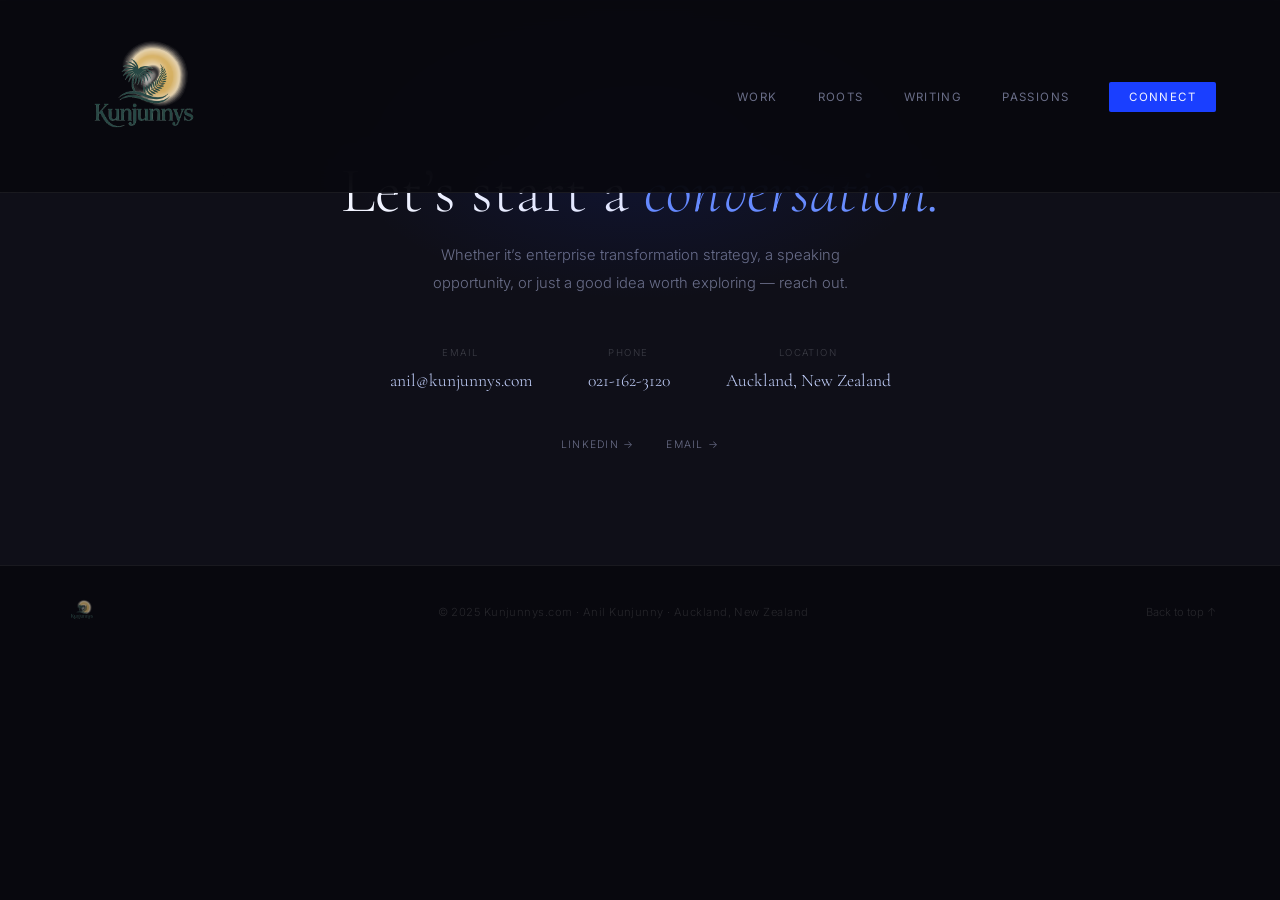
==== connect.html @ cff29f94 "feat: rebuild as V2 multi-page static site Split the single-file index.html into separate pages (Hom" ====
<!DOCTYPE html>
<html lang="en">
<head>
  <meta charset="UTF-8"/>
  <meta name="viewport" content="width=device-width,initial-scale=1.0"/>
  <title>Connect — Anil Kunjunny, Enterprise Transformation Architect</title>
  <link href="https://fonts.googleapis.com/css2?family=Cormorant+Garamond:ital,wght@0,300;0,400;0,600;1,300;1,400&family=Inter:wght@300;400;500;600&display=swap" rel="stylesheet"/>
  <link rel="stylesheet" href="css/style.css"/>
</head>
<body>

<nav>
  <a href="index.html" class="nav-logo"><img src="images/logo.png" alt="Kunjunnys logo"/></a>
  <ul class="nav-links">
    <li><a href="work.html">Work</a></li>
    <li><a href="roots.html">Roots</a></li>
    <li><a href="writing.html">Writing</a></li>
    <li><a href="passions.html">Passions</a></li>
    <li><a href="connect.html" class="nav-cta">Connect</a></li>
  </ul>
</nav>

<section id="connect" class="page-top">
  <p class="connect-eyebrow">Get in touch</p>
  <h2 class="connect-title">Let&rsquo;s start a <em>conversation.</em></h2>
  <p class="connect-sub">Whether it&rsquo;s enterprise transformation strategy, a speaking opportunity, or just a good idea worth exploring &mdash; reach out.</p>
  <div class="connect-details">
    <div class="connect-detail"><div class="connect-detail-label">Email</div><div class="connect-detail-value"><a href="mailto:anil@kunjunnys.com">anil@kunjunnys.com</a></div></div>
    <div class="connect-detail"><div class="connect-detail-label">Phone</div><div class="connect-detail-value"><a href="tel:02116233120">021-162-3120</a></div></div>
    <div class="connect-detail"><div class="connect-detail-label">Location</div><div class="connect-detail-value">Auckland, New Zealand</div></div>
  </div>
  <div class="connect-socials">
    <a href="https://linkedin.com/in/kunjunny" class="connect-social-link" target="_blank">LinkedIn &rarr;</a>
    <a href="mailto:anil@kunjunnys.com" class="connect-social-link">Email &rarr;</a>
  </div>
</section>

<footer>
  <img src="images/logo.png" alt="Kunjunnys logo"/>
  <p>&copy; 2025 Kunjunnys.com &middot; Anil Kunjunny &middot; Auckland, New Zealand</p>
  <a href="#">Back to top &uarr;</a>
</footer>

<script src="js/main.js"></script>
</body>
</html>
---- css/style.css ----
*,*::before,*::after{box-sizing:border-box;margin:0;padding:0}
    :root{
      --black:#08080E;
      --black-mid:#0F0F18;
      --black-card:#141420;
      --black-hover:#1A1A28;
      --blue:#1A3FFF;
      --blue-mid:#2D5BFF;
      --blue-soft:#6B8FFF;
      --blue-pale:#C5D3FF;
      --blue-glow:rgba(26,63,255,0.12);
      --white:#F2F4FF;
      --muted:#6A6E88;
      --line:rgba(255,255,255,0.07);
    }
    html{scroll-behavior:smooth}
    body{background:var(--black);color:var(--white);font-family:'Inter',sans-serif;font-weight:300;line-height:1.7;overflow-x:hidden}

    /* NAV */
    nav{position:fixed;top:0;left:0;right:0;z-index:100;display:flex;justify-content:space-between;align-items:center;padding:1rem 4rem;background:rgba(8,8,14,0.93);backdrop-filter:blur(20px);border-bottom:1px solid var(--line);opacity:0;animation:fadeDown .8s ease .2s forwards}
    .nav-logo img{width:160px;height:auto;display:block;opacity:1}
    .nav-links{display:flex;gap:2.5rem;list-style:none;align-items:center}
    .nav-links a{font-size:.72rem;font-weight:400;letter-spacing:.12em;text-transform:uppercase;color:var(--muted);text-decoration:none;transition:color .2s}
    .nav-links a:hover{color:var(--blue-soft)}
    .nav-cta{background:var(--blue)!important;color:var(--white)!important;padding:.5rem 1.25rem;border-radius:2px}
    .nav-cta:hover{background:var(--blue-mid)!important}

    /* HERO */
    .hero{min-height:100vh;display:grid;grid-template-columns:1.1fr .9fr;padding-top:192px}
    .hero-left{display:flex;flex-direction:column;justify-content:center;padding:6rem 4rem;opacity:0;animation:fadeUp 1s ease .5s forwards}
    .hero-eyebrow{font-size:.7rem;letter-spacing:.22em;text-transform:uppercase;color:var(--blue-soft);margin-bottom:1.5rem;display:flex;align-items:center;gap:.75rem}
    .hero-eyebrow::before{content:'';display:block;width:2rem;height:1px;background:var(--blue)}
    .hero-title{font-family:'Cormorant Garamond',serif;font-size:clamp(3.2rem,6vw,5.5rem);font-weight:300;line-height:1.06;color:var(--white);margin-bottom:1.5rem}
    .hero-title em{font-style:italic;color:var(--blue-soft)}
    .hero-subtitle{font-size:1rem;color:var(--muted);max-width:460px;line-height:1.85;margin-bottom:.75rem}
    .hero-role{font-size:.72rem;font-weight:500;letter-spacing:.1em;color:var(--blue-pale);margin-bottom:2.75rem;text-transform:uppercase;opacity:.7}
    .hero-actions{display:flex;gap:1rem;flex-wrap:wrap}
    .btn-primary{display:inline-flex;align-items:center;gap:.6rem;background:var(--blue);color:var(--white);text-decoration:none;padding:.9rem 1.75rem;font-size:.75rem;letter-spacing:.1em;text-transform:uppercase;font-weight:500;border-radius:2px;transition:background .2s,transform .2s,box-shadow .2s}
    .btn-primary:hover{background:var(--blue-mid);transform:translateY(-2px);box-shadow:0 8px 24px rgba(26,63,255,.35)}
    .btn-secondary{display:inline-flex;align-items:center;gap:.6rem;border:1px solid rgba(255,255,255,.1);color:var(--muted);text-decoration:none;padding:.9rem 1.75rem;font-size:.75rem;letter-spacing:.1em;text-transform:uppercase;border-radius:2px;transition:border-color .2s,color .2s}
    .btn-secondary:hover{border-color:var(--blue-soft);color:var(--blue-soft)}
    .btn-arrow{transition:transform .2s}
    .btn-primary:hover .btn-arrow,.btn-secondary:hover .btn-arrow{transform:translateX(4px)}

    .hero-right{position:relative;background:var(--black-mid);border-left:1px solid var(--line);overflow:hidden;opacity:0;animation:fadeIn 1.2s ease .7s forwards}
    .hero-bg-glow{position:absolute;inset:0;background:radial-gradient(ellipse at 35% 30%,rgba(26,63,255,.2) 0%,transparent 60%),radial-gradient(ellipse at 75% 75%,rgba(45,91,255,.1) 0%,transparent 55%)}
    .hero-grid-overlay{position:absolute;inset:0;background-image:linear-gradient(rgba(45,91,255,.05) 1px,transparent 1px),linear-gradient(90deg,rgba(45,91,255,.05) 1px,transparent 1px);background-size:48px 48px}
    .hero-tag{position:absolute;top:2rem;right:2rem;font-size:.62rem;letter-spacing:.15em;text-transform:uppercase;color:var(--blue-soft);border:1px solid rgba(26,63,255,.3);padding:.35rem .75rem;border-radius:2px;background:rgba(26,63,255,.08)}
    .hero-credentials{position:absolute;bottom:0;left:0;right:0;display:grid;grid-template-columns:1fr 1fr;gap:1px;background:var(--line)}
    .hero-cred{padding:1.5rem 1.75rem;background:var(--black-mid);transition:background .2s}
    .hero-cred:hover{background:var(--black-hover)}
    .hero-cred-num{font-family:'Cormorant Garamond',serif;font-size:2.2rem;font-weight:300;color:var(--blue-soft);line-height:1;margin-bottom:.3rem}
    .hero-cred-label{font-size:.62rem;letter-spacing:.1em;text-transform:uppercase;color:var(--muted)}

    /* ABOUT STRIP */
    .about-strip{background:var(--black-card);border-top:1px solid var(--line);border-bottom:1px solid var(--line);padding:2.5rem 4rem;display:flex;align-items:center;gap:3.5rem}
    .about-strip-logo{height:64px;opacity:1;flex-shrink:0}
    .about-strip-text{font-family:'Cormorant Garamond',serif;font-size:1.3rem;font-style:italic;font-weight:300;color:rgba(242,244,255,.55);line-height:1.5;flex:1}
    .about-strip-text strong{font-style:normal;color:var(--blue-pale);font-weight:400}
    .about-strip-tags{display:flex;flex-direction:column;gap:.4rem;flex-shrink:0}
    .about-strip-tag{font-size:.62rem;letter-spacing:.1em;text-transform:uppercase;color:rgba(255,255,255,.2);border-left:2px solid var(--blue);padding-left:.7rem}

    /* SECTION SHARED */
    section{padding:7rem 4rem}
    .page-top{padding-top:calc(192px + 7rem)}
    .section-header{display:flex;align-items:baseline;gap:1.5rem;margin-bottom:4rem}
    .section-num{font-family:'Cormorant Garamond',serif;font-size:.95rem;color:var(--blue);font-style:italic}
    .section-title{font-family:'Cormorant Garamond',serif;font-size:clamp(1.8rem,3.5vw,2.75rem);font-weight:300;color:var(--white)}
    .section-line{flex:1;height:1px;background:var(--line);margin-bottom:.3rem}

    /* WORK */
    #work{background:var(--black)}
    .work-intro{display:grid;grid-template-columns:1fr 1fr;gap:5rem;margin-bottom:4rem}
    .work-summary{font-size:1rem;color:var(--muted);line-height:1.9}
    .work-summary strong{color:var(--blue-pale);font-weight:500}
    .work-achievements{display:flex;flex-direction:column;gap:.75rem}
    .achievement{display:flex;gap:1.25rem;align-items:flex-start;padding:1rem 1.25rem;background:var(--black-card);border-left:2px solid var(--blue);border-radius:0 2px 2px 0;transition:border-color .2s,background .2s}
    .achievement:hover{background:var(--black-hover);border-color:var(--blue-soft)}
    .achievement-num{font-family:'Cormorant Garamond',serif;font-size:1.6rem;font-weight:600;color:var(--blue-soft);line-height:1;flex-shrink:0;min-width:3.5rem}
    .achievement-text{font-size:.83rem;color:var(--muted);line-height:1.6;padding-top:.2rem}
    .work-timeline{border-top:1px solid var(--line);padding-top:3rem}
    .timeline-title{font-size:.65rem;letter-spacing:.2em;text-transform:uppercase;color:var(--blue-soft);margin-bottom:2rem}
    .timeline-item{display:grid;grid-template-columns:180px 1fr;gap:2rem;padding:1.5rem 0;border-bottom:1px solid var(--line);align-items:start}
    .timeline-period{font-size:.72rem;color:var(--muted)}
    .timeline-period em{display:block;color:var(--blue-soft);font-style:normal;font-weight:500;font-size:.65rem;letter-spacing:.1em;text-transform:uppercase;margin-bottom:.25rem}
    .timeline-role{font-family:'Cormorant Garamond',serif;font-size:1.25rem;font-weight:400;color:var(--white);margin-bottom:.25rem}
    .timeline-org{font-size:.75rem;color:var(--muted)}

    /* SKILLS STRIP */
    .skills-strip{background:var(--black-card);border-top:1px solid var(--line);border-bottom:1px solid var(--line);padding:3rem 4rem}
    .skills-strip-label{font-size:.65rem;letter-spacing:.2em;text-transform:uppercase;color:var(--blue);margin-bottom:1.5rem}
    .skills-tags{display:flex;flex-wrap:wrap;gap:.6rem}
    .skill-tag{font-size:.7rem;letter-spacing:.06em;color:var(--muted);border:1px solid var(--line);padding:.35rem .85rem;border-radius:2px;transition:border-color .2s,color .2s,background .2s;cursor:default}
    .skill-tag:hover{border-color:var(--blue);color:var(--blue-pale);background:var(--blue-glow)}

    /* ROOTS */
    #roots{background:var(--black-mid);border-top:1px solid var(--line)}
    .roots-inner{display:grid;grid-template-columns:1fr 1fr;gap:5rem;align-items:start}
    .roots-logo-container{display:flex;justify-content:center;margin-bottom:2.5rem}
    .roots-logo{width:160px;opacity:1}
    .roots-story-label{font-size:.65rem;letter-spacing:.2em;text-transform:uppercase;color:var(--blue-soft);margin-bottom:1rem}
    .roots-headline{font-family:'Cormorant Garamond',serif;font-size:clamp(2rem,4vw,3rem);font-weight:300;line-height:1.15;color:var(--white);margin-bottom:1.5rem}
    .roots-headline em{font-style:italic;color:var(--blue-soft)}
    .roots-body{font-size:.93rem;color:var(--muted);line-height:1.9;margin-bottom:1.25rem}
    .roots-heritage-tags{display:flex;gap:.6rem;flex-wrap:wrap;margin-top:1.5rem}
    .heritage-tag{font-size:.65rem;letter-spacing:.1em;text-transform:uppercase;border:1px solid rgba(26,63,255,.25);color:var(--blue-pale);padding:.3rem .75rem;border-radius:2px;background:var(--blue-glow)}
    .roots-milestone{padding:1.75rem 0;border-bottom:1px solid var(--line);display:grid;grid-template-columns:72px 1fr;gap:1.5rem;align-items:start}
    .roots-milestone-year{font-family:'Cormorant Garamond',serif;font-size:1rem;font-style:italic;color:var(--blue)}
    .roots-milestone-title{font-family:'Cormorant Garamond',serif;font-size:1.15rem;font-weight:400;color:var(--white);margin-bottom:.3rem}
    .roots-milestone-desc{font-size:.8rem;color:var(--muted);line-height:1.65}

    /* WRITING */
    #writing{background:var(--black);border-top:1px solid var(--line)}
    .writing-grid{display:grid;grid-template-columns:1fr 1fr;gap:2.5rem}
    .writing-post{border-top:1px solid var(--line);padding-top:1.5rem;cursor:pointer;transition:border-color .2s}
    .writing-post:hover{border-color:var(--blue)}
    .writing-post-meta{display:flex;gap:.75rem;align-items:center;margin-bottom:.75rem}
    .writing-post-date{font-size:.65rem;letter-spacing:.1em;text-transform:uppercase;color:var(--muted)}
    .writing-post-tag{font-size:.6rem;letter-spacing:.1em;text-transform:uppercase;background:var(--blue-glow);color:var(--blue-soft);border:1px solid rgba(26,63,255,.2);padding:.18rem .6rem;border-radius:2px}
    .writing-post-title{font-family:'Cormorant Garamond',serif;font-size:1.4rem;font-weight:400;color:var(--white);line-height:1.3;margin-bottom:.75rem;transition:color .2s}
    .writing-post:hover .writing-post-title{color:var(--blue-soft)}
    .writing-post-excerpt{font-size:.85rem;color:var(--muted);line-height:1.75}

    /* PASSIONS */
    #passions{background:var(--black-card);border-top:1px solid var(--line)}
    .passions-grid{display:grid;grid-template-columns:repeat(4,1fr);gap:1px;background:var(--line)}
    .passion-item{background:var(--black-card);padding:2.5rem 2rem;text-align:center;transition:background .3s}
    .passion-item:hover{background:var(--black-hover)}
    .passion-icon{font-size:1.75rem;display:block;margin-bottom:1rem}
    .passion-name{font-family:'Cormorant Garamond',serif;font-size:1.2rem;font-weight:400;color:var(--white);margin-bottom:.4rem}
    .passion-desc{font-size:.78rem;color:var(--muted);line-height:1.65}

    /* CONNECT */
    #connect{background:var(--black-mid);border-top:1px solid var(--line);text-align:center;padding:7rem 4rem;position:relative;overflow:hidden}
    #connect::before{content:'';position:absolute;top:0;left:50%;transform:translateX(-50%);width:600px;height:300px;background:radial-gradient(ellipse,rgba(26,63,255,.12) 0%,transparent 70%);pointer-events:none}
    .connect-eyebrow{font-size:.65rem;letter-spacing:.22em;text-transform:uppercase;color:var(--blue-soft);margin-bottom:1.5rem}
    .connect-title{font-family:'Cormorant Garamond',serif;font-size:clamp(2.5rem,5vw,4rem);font-weight:300;color:var(--white);margin-bottom:1rem;line-height:1.12}
    .connect-title em{font-style:italic;color:var(--blue-soft)}
    .connect-sub{font-size:.92rem;color:var(--muted);max-width:420px;margin:0 auto 3rem;line-height:1.85}
    .connect-details{display:flex;justify-content:center;gap:3.5rem;margin-bottom:2.5rem;flex-wrap:wrap}
    .connect-detail-label{font-size:.6rem;letter-spacing:.15em;text-transform:uppercase;color:rgba(242,244,255,.2);margin-bottom:.3rem}
    .connect-detail-value{font-family:'Cormorant Garamond',serif;font-size:1.1rem;color:var(--blue-pale)}
    .connect-detail-value a{color:inherit;text-decoration:none;transition:color .2s}
    .connect-detail-value a:hover{color:var(--blue-soft)}
    .connect-socials{display:flex;justify-content:center;gap:2rem}
    .connect-social-link{font-size:.65rem;letter-spacing:.12em;text-transform:uppercase;color:var(--muted);text-decoration:none;transition:color .2s}
    .connect-social-link:hover{color:var(--blue-soft)}

    /* FOOTER */
    footer{background:var(--black);border-top:1px solid var(--line);padding:1.75rem 4rem;display:flex;justify-content:space-between;align-items:center}
    footer img{height:36px;opacity:.65}
    footer p{font-size:.7rem;color:rgba(255,255,255,.12);letter-spacing:.04em}
    footer a{font-size:.7rem;color:rgba(255,255,255,.12);text-decoration:none;transition:color .2s}
    footer a:hover{color:var(--blue-soft)}

    @keyframes fadeDown{from{opacity:0;transform:translateY(-12px)}to{opacity:1;transform:translateY(0)}}
    @keyframes fadeUp{from{opacity:0;transform:translateY(28px)}to{opacity:1;transform:translateY(0)}}
    @keyframes fadeIn{from{opacity:0}to{opacity:1}}
    .reveal{opacity:0;transform:translateY(18px);transition:opacity .75s ease,transform .75s ease}
    .reveal.visible{opacity:1;transform:translateY(0)}

    @media(max-width:900px){
      nav{padding:1rem 1.5rem}
      .nav-links{gap:1.25rem}
      .nav-cta{display:none}
      .hero{grid-template-columns:1fr}
      .hero-right{min-height:50vh}
      .hero-left{padding:4rem 2rem}
      section{padding:5rem 2rem}
      .about-strip{flex-direction:column;gap:2rem;padding:3rem 2rem}
      .work-intro{grid-template-columns:1fr;gap:3rem}
      .timeline-item{grid-template-columns:1fr;gap:.25rem}
      .roots-inner{grid-template-columns:1fr;gap:3rem}
      .writing-grid{grid-template-columns:1fr}
      .passions-grid{grid-template-columns:1fr 1fr}
      .skills-strip{padding:3rem 2rem}
      footer{flex-direction:column;gap:.75rem;text-align:center}
    }
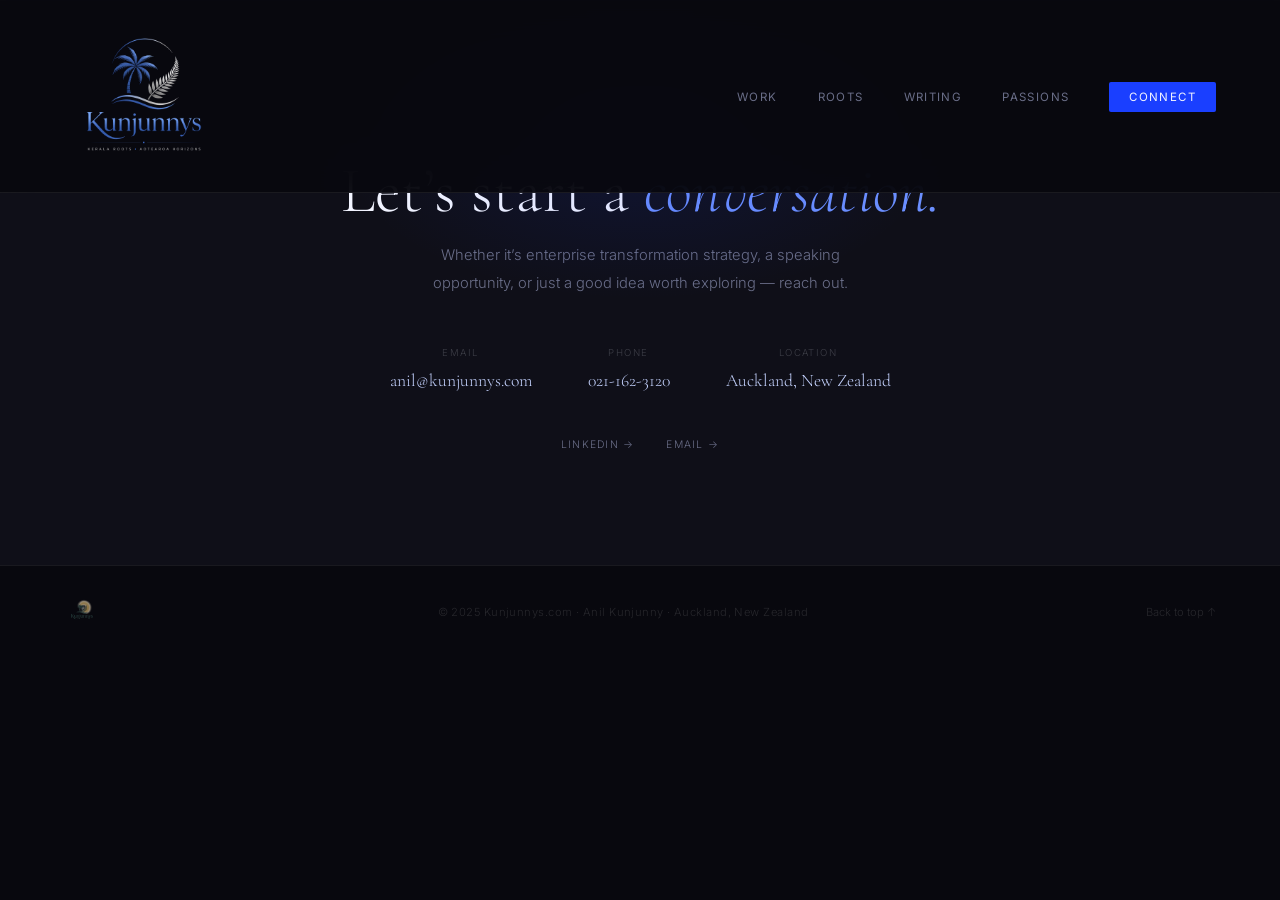
==== commit 604a27bd: "Update logo image source in connect.html" ====
--- a/connect.html
+++ b/connect.html
@@ -10,7 +10,7 @@
 <body>
 
 <nav>
-  <a href="index.html" class="nav-logo"><img src="images/logo.png" alt="Kunjunnys logo"/></a>
+  <a href="index.html" class="nav-logo"><img src="images/kunjunnys-logo-transparent.png" alt="Kunjunnys logo"/></a>
   <ul class="nav-links">
     <li><a href="work.html">Work</a></li>
     <li><a href="roots.html">Roots</a></li>
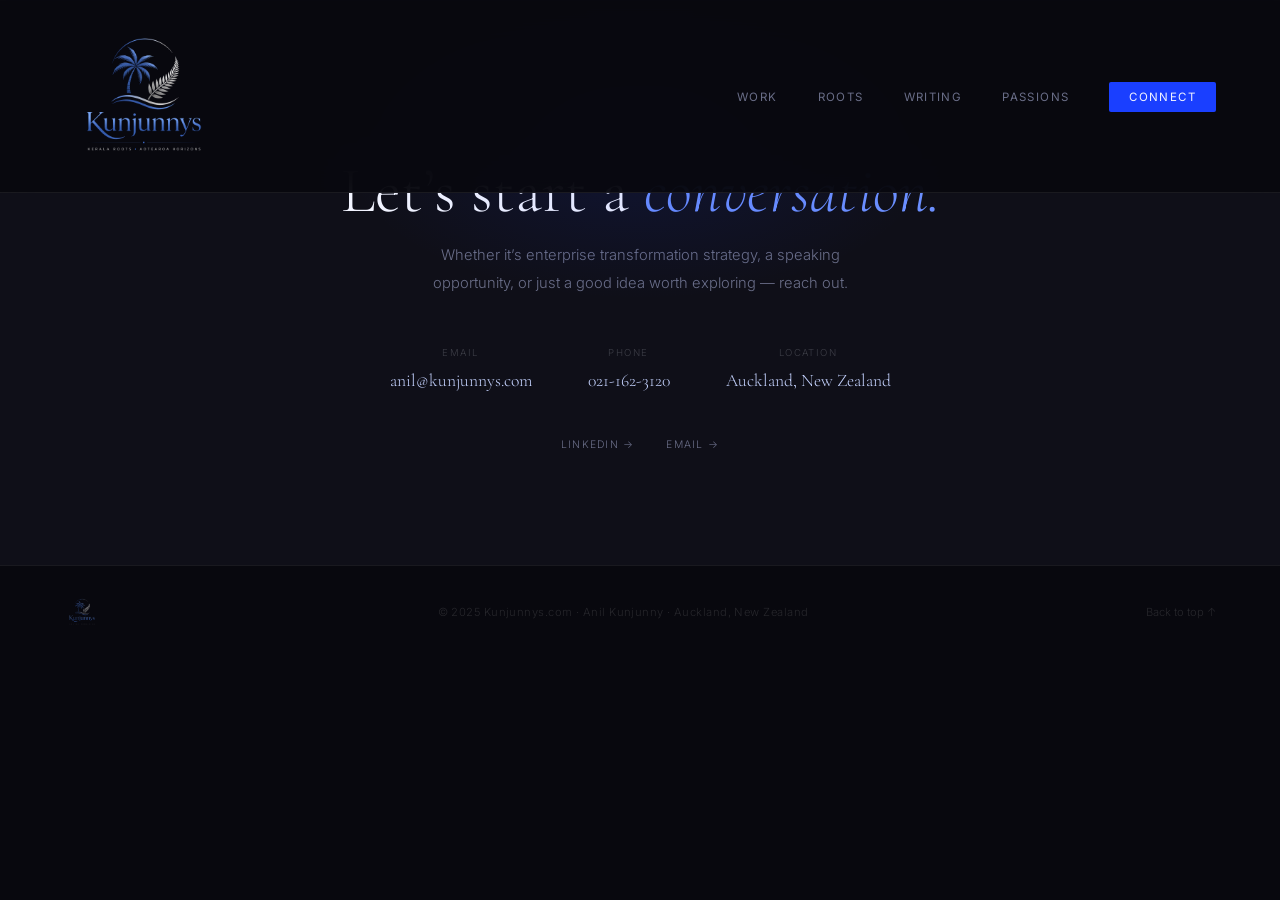
==== commit 25a07c79: "Change logo image source to transparent version Updated logo image source to use a transparent versi" ====
--- a/connect.html
+++ b/connect.html
@@ -20,7 +20,7 @@
   </ul>
 </nav>
 
-<section id="connect" class="page-top">
+<section id="connect" class="page-top" style="scroll-margin-top:120px;">
   <p class="connect-eyebrow">Get in touch</p>
   <h2 class="connect-title">Let&rsquo;s start a <em>conversation.</em></h2>
   <p class="connect-sub">Whether it&rsquo;s enterprise transformation strategy, a speaking opportunity, or just a good idea worth exploring &mdash; reach out.</p>
@@ -36,7 +36,7 @@
 </section>
 
 <footer>
-  <img src="images/logo.png" alt="Kunjunnys logo"/>
+  <img src="images/kunjunnys-logo-transparent.png" alt="Kunjunnys logo"/>
   <p>&copy; 2025 Kunjunnys.com &middot; Anil Kunjunny &middot; Auckland, New Zealand</p>
   <a href="#">Back to top &uarr;</a>
 </footer>
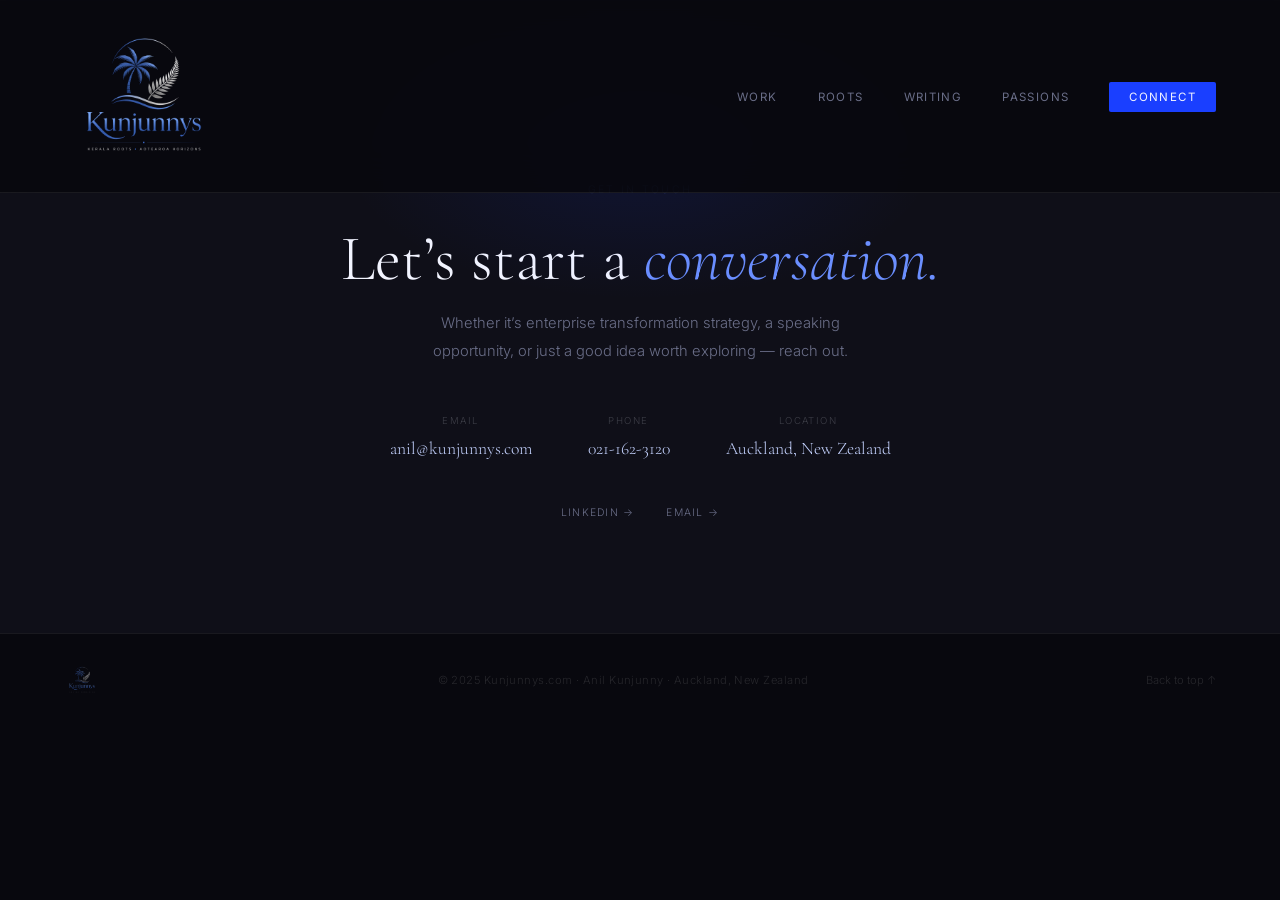
==== commit 857ac69d: "Change padding-top style in connect section" ====
--- a/connect.html
+++ b/connect.html
@@ -20,7 +20,7 @@
   </ul>
 </nav>
 
-<section id="connect" class="page-top" style="scroll-margin-top:120px;">
+<section id="connect" class="page-top" style="padding-top:180px;">
   <p class="connect-eyebrow">Get in touch</p>
   <h2 class="connect-title">Let&rsquo;s start a <em>conversation.</em></h2>
   <p class="connect-sub">Whether it&rsquo;s enterprise transformation strategy, a speaking opportunity, or just a good idea worth exploring &mdash; reach out.</p>
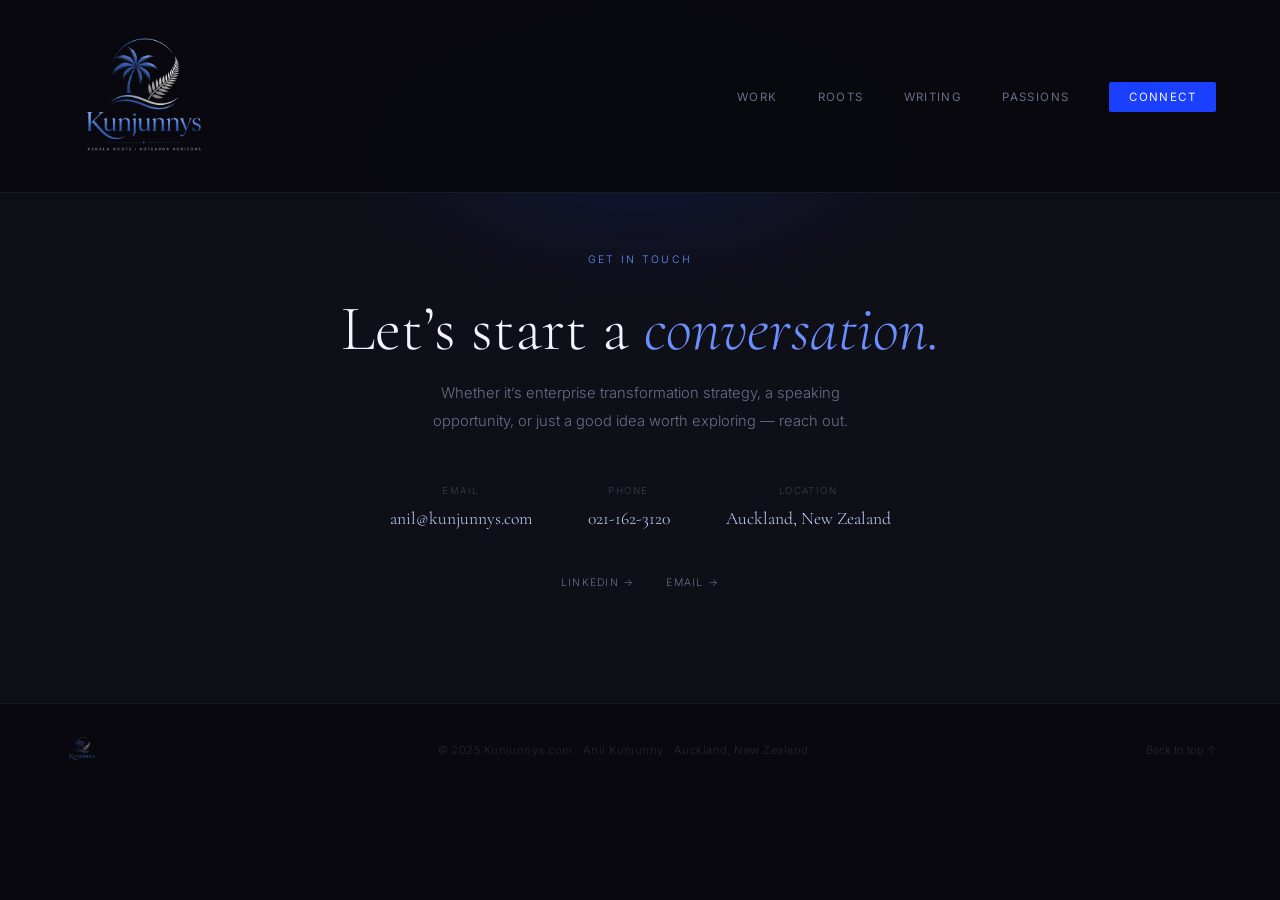
==== commit 47bee930: "Adjust padding for connect section Increased padding for the connect section." ====
--- a/connect.html
+++ b/connect.html
@@ -20,7 +20,7 @@
   </ul>
 </nav>
 
-<section id="connect" class="page-top" style="padding-top:180px;">
+<section id="connect" class="page-top" style="padding-top:250px;">
   <p class="connect-eyebrow">Get in touch</p>
   <h2 class="connect-title">Let&rsquo;s start a <em>conversation.</em></h2>
   <p class="connect-sub">Whether it&rsquo;s enterprise transformation strategy, a speaking opportunity, or just a good idea worth exploring &mdash; reach out.</p>
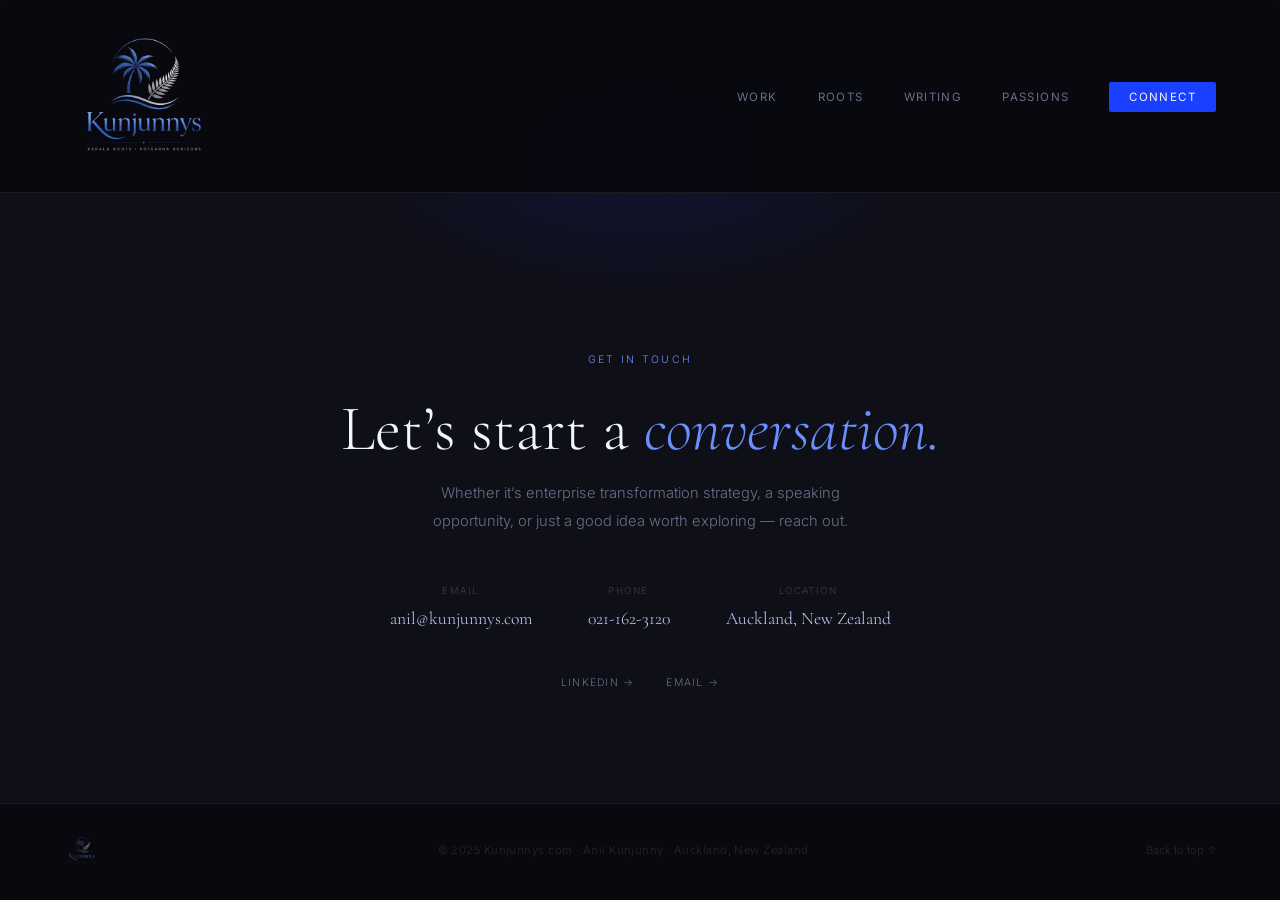
==== commit 62ac1dc1: "Adjust padding for connect section Increased the top padding of the connect section from 250px to 35" ====
--- a/connect.html
+++ b/connect.html
@@ -20,7 +20,7 @@
   </ul>
 </nav>
 
-<section id="connect" class="page-top" style="padding-top:250px;">
+<section id="connect" class="page-top" style="padding-top:350px;">
   <p class="connect-eyebrow">Get in touch</p>
   <h2 class="connect-title">Let&rsquo;s start a <em>conversation.</em></h2>
   <p class="connect-sub">Whether it&rsquo;s enterprise transformation strategy, a speaking opportunity, or just a good idea worth exploring &mdash; reach out.</p>
